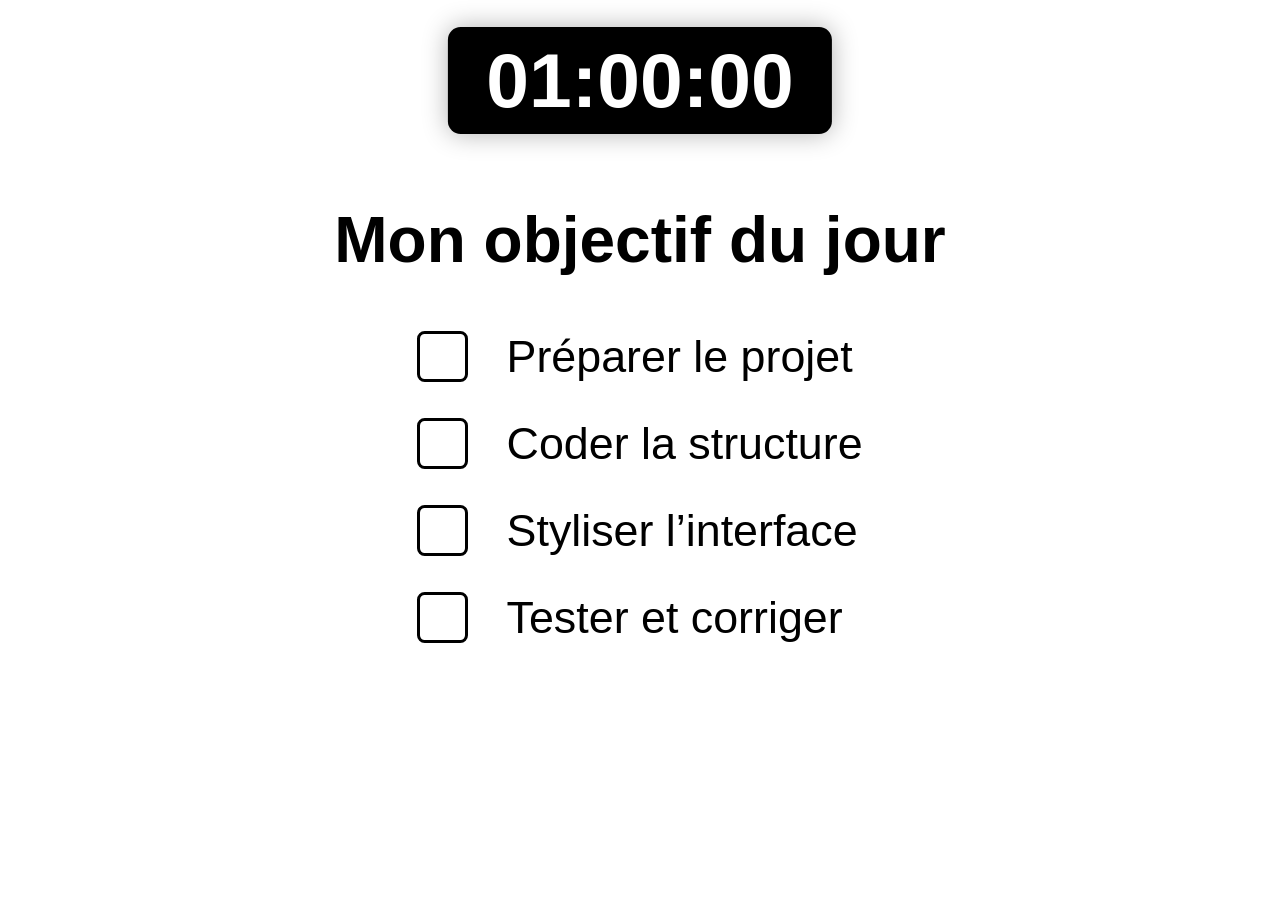
==== learn/exercise/exercise2.html @ 8a527e68 "Mise à jour" ====
<!DOCTYPE html>
<html lang="fr">
<head>
    <meta charset="UTF-8">
    <title>Steps UI</title>
    <link rel="stylesheet" href="exercise2.css">
</head>

<body>
    <div class="container">
        <div class="title">Mon objectif du jour</div>
        <div class="timer" id="timer">** : ** : **</div>
        <div class="steps">
            <label class="step">
                <input type="checkbox">
                <div class="custom-checkbox"></div>
                <span>Préparer le projet</span>
            </label>

            <label class="step">
                <input type="checkbox">
                <div class="custom-checkbox"></div>
                <span>Coder la structure</span>
            </label>

            <label class="step">
                <input type="checkbox">
                <div class="custom-checkbox"></div>
                <span>Styliser l’interface</span>
            </label>

            <label class="step">
                <input type="checkbox">
                <div class="custom-checkbox"></div>
                <span>Tester et corriger</span>
            </label>
        </div>
        <div class="result" id="result"></div>
    </div>
    <script src="exercise2.js"></script>
</body>
</html>
---- learn/exercise/exercise2.css ----
body {
    margin: 0;
    padding: 0;
    background: white;
    font-family: Arial, sans-serif;
}

/* container principal */
.container {
    width: 100vw;
    height: 100vh;
    display: flex;
    flex-direction: column;
    justify-content: center;
    align-items: center;
    gap: 6vh;
}

/* titre */
.title {
    font-size: 5vw;
    font-weight: bold;
}

/* liste */
.steps {
    display: flex;
    flex-direction: column;
    gap: 4vh;
}

/* étape */
.step {
    display: flex;
    align-items: center;
    gap: 3vw;
    font-size: 3.5vw;
    cursor: pointer;
}

/* checkbox custom */
.step input {
    display: none;
}

.custom-checkbox {
    width: 3.5vw;
    height: 3.5vw;
    border: 0.25vw solid black;
    border-radius: 0.6vw;
    display: flex;
    align-items: center;
    justify-content: center;
}

/* check animation */
.step input:checked + .custom-checkbox {
    background: rgb(255, 255, 255);
}

.step input:checked + .custom-checkbox::after {
    content: "✓";
    color: white;
    font-size: 2.5vw;
}

/* texte barré quand validé */
.step input:checked + .custom-checkbox::after {
    content: "✓";
    color: #00c853; /* vert */
    font-size: 2.5vw;
}

.timer {
    position: absolute;
    top: 3vh;
    left: 50%;
    transform: translateX(-50%);
    
    font-size: 6vw;
    font-weight: bold;

    background: black;
    color: white;

    padding: 1vh 3vw;
    border-radius: 1vw;

    box-shadow: 0 0 2vw rgba(0,0,0,0.3);

    z-index: 10;
}

.result {
    font-size: 3vw;
    font-weight: bold;
    color: red;
}

.success .step input:checked + .custom-checkbox {
    background: #00c853;
    border-color: #00c853;
}

.success .step input:checked ~ span {
    color: #00c853;
    text-decoration: line-through;
    opacity: 1;
}

.success .step input:checked + .custom-checkbox::after {
    content: "✓";
    color: white;
    font-size: 2.5vw;
}

.failed .step input:not(:checked) + .custom-checkbox {
    background: red;
    border-color: red;
}

.failed .step input:not(:checked) + .custom-checkbox::after {
    content: "✕";
    color: white;
    font-size: 2.5vw;
}

.failed .step input:not(:checked) ~ span {
    color: red;
    text-decoration: line-through;
    opacity: 1;
}

.failed .step input:checked + .custom-checkbox {
    background: #00c853;
    border-color: #00c853;
}

.failed .step input:checked + .custom-checkbox::after {
    content: "✓";
    color: white;
    font-size: 2.5vw;
}

.failed .step input:checked ~ span {
    color: #00c853;
    text-decoration: line-through;
    opacity: 1;
}
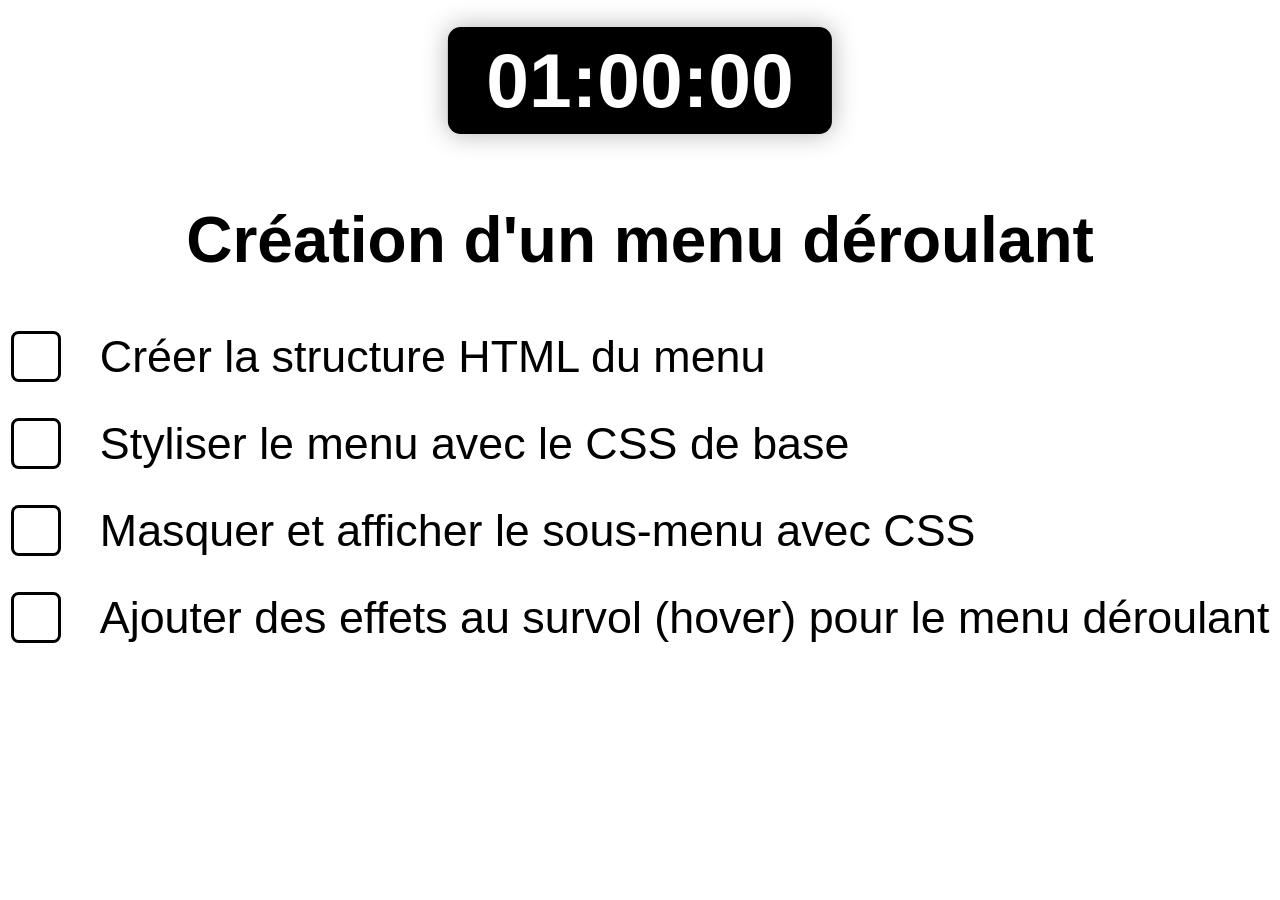
==== commit 978c7f01: "Final" ====
--- a/learn/exercise/exercise2.html
+++ b/learn/exercise/exercise2.html
@@ -8,31 +8,31 @@
 
 <body>
     <div class="container">
-        <div class="title">Mon objectif du jour</div>
+        <div class="title">Création d'un menu déroulant</div>
         <div class="timer" id="timer">** : ** : **</div>
         <div class="steps">
             <label class="step">
                 <input type="checkbox">
                 <div class="custom-checkbox"></div>
-                <span>Préparer le projet</span>
+                <span>Créer la structure HTML du menu</span>
             </label>
 
             <label class="step">
                 <input type="checkbox">
                 <div class="custom-checkbox"></div>
-                <span>Coder la structure</span>
+                <span>Styliser le menu avec le CSS de base</span>
             </label>
 
             <label class="step">
                 <input type="checkbox">
                 <div class="custom-checkbox"></div>
-                <span>Styliser l’interface</span>
+                <span>Masquer et afficher le sous-menu avec CSS</span>
             </label>
 
             <label class="step">
                 <input type="checkbox">
                 <div class="custom-checkbox"></div>
-                <span>Tester et corriger</span>
+                <span>Ajouter des effets au survol (hover) pour le menu déroulant</span>
             </label>
         </div>
         <div class="result" id="result"></div>
